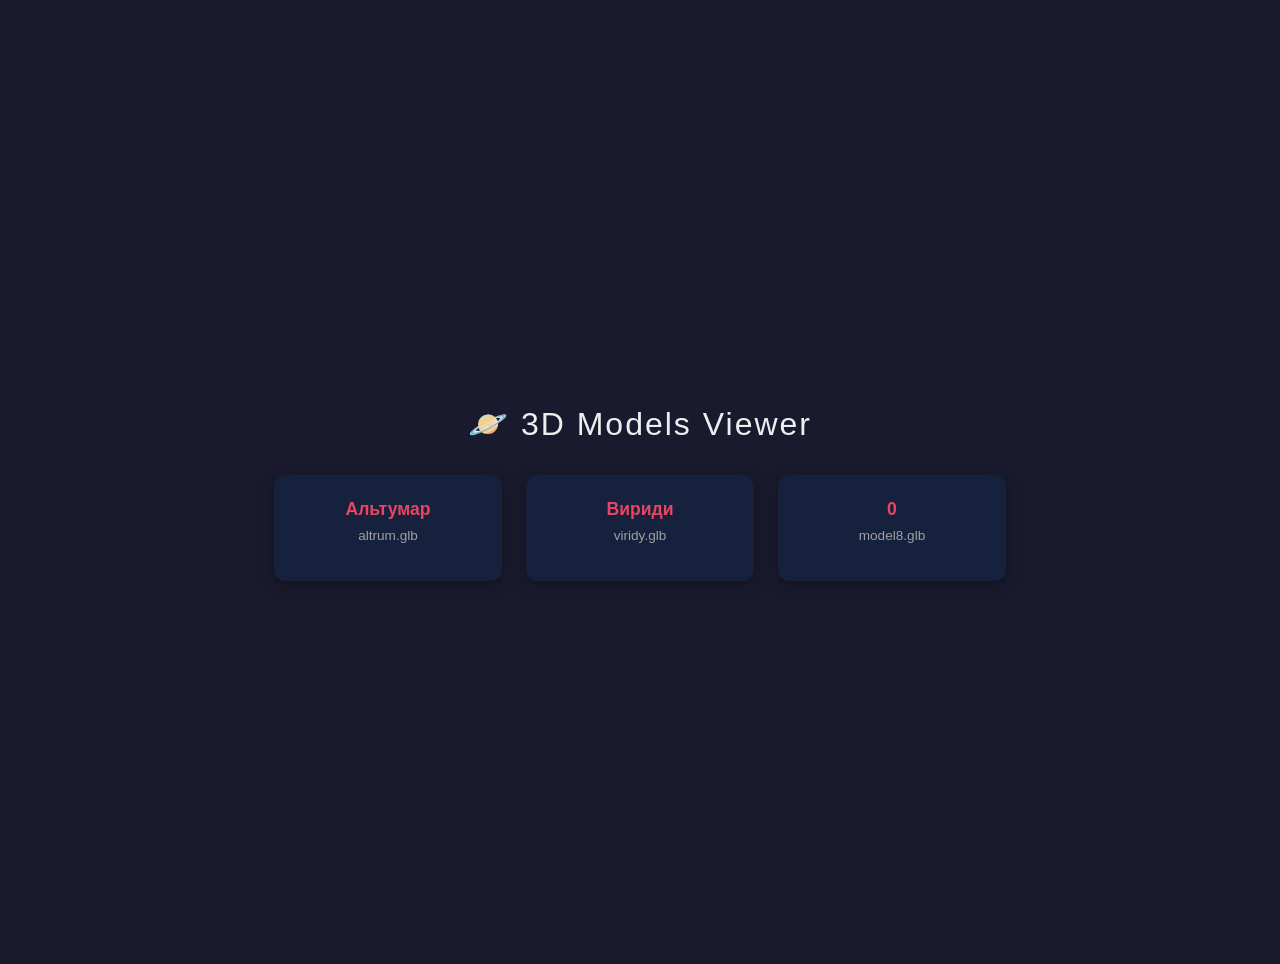
==== index.html @ 961fe3b9 "final" ====
<!DOCTYPE html>
<html lang="ru">

<head>
    <meta charset="UTF-8">
    <meta name="viewport" content="width=device-width, initial-scale=1.0">
    <title>Модели – Комета</title>
    <style>
        body {
            margin: 0;
            padding: 2rem;
            background: #1a1a2e;
            color: #eee;
            font-family: 'Segoe UI', sans-serif;
            display: flex;
            flex-direction: column;
            align-items: center;
            justify-content: center;
            min-height: 100vh;
        }

        h1 {
            margin-bottom: 2rem;
            font-weight: 300;
            letter-spacing: 2px;
        }

        .gallery {
            display: flex;
            flex-wrap: wrap;
            gap: 1.5rem;
            justify-content: center;
            max-width: 800px;
        }

        .card {
            background: #16213e;
            border-radius: 12px;
            padding: 1.5rem;
            text-align: center;
            width: 180px;
            box-shadow: 0 4px 15px rgba(0, 0, 0, 0.3);
            transition: transform 0.2s;
        }

        .card:hover {
            transform: translateY(-5px);
        }

        .card a {
            color: #e94560;
            text-decoration: none;
            font-weight: bold;
            font-size: 1.1rem;
        }

        .card a:hover {
            text-decoration: underline;
        }

        .card p {
            margin-top: 0.5rem;
            font-size: 0.85rem;
            color: #a0a0a0;
        }
    </style>
</head>

<body>
    <h1>🪐 3D Models Viewer</h1>
    <div class="gallery" id="modelList">
        <!-- Модели будут здесь -->
    </div>

    <script>
        function clearModels() {
            localStorage.removeItem('customModels');
            location.reload();
        }

        // Список моделей (можно расширять)
        const defaultModels = [
            { name: 'Альтумар', file: 'altrum.glb' },
            { name: 'Вириди ', file: 'viridy.glb' },
            { name: '0', file: 'model8.glb' }
        ];

        // Загружаем сохранённые модели из localStorage
        /*
        let savedModels = [];
        try {
            savedModels = JSON.parse(localStorage.getItem('customModels') || '[]');
        } catch (e) { }
        */
        const allModels = [...defaultModels];//, ...savedModels];

        function renderModels() {
            const container = document.getElementById('modelList');
            container.innerHTML = allModels.map(m => `
                <div class="card">
                    <a href="modelview.html?model=${encodeURIComponent(m.file)}">${m.name}</a>
                    <p>${m.file}</p>
                </div>
            `).join('');
        }

        function addModel() {
            const name = document.getElementById('newModelName').value.trim();
            //const file = document.getElementById('newModelFile').value.trim();
            if (name && file) {
                allModels.push({ name, file });
                //savedModels.push({ name, file });
                //localStorage.setItem('customModels', JSON.stringify(savedModels));
                renderModels();
                document.getElementById('newModelName').value = '';
                //document.getElementById('newModelFile').value = '';
            }
        }

        renderModels();
    </script>
</body>

</html>
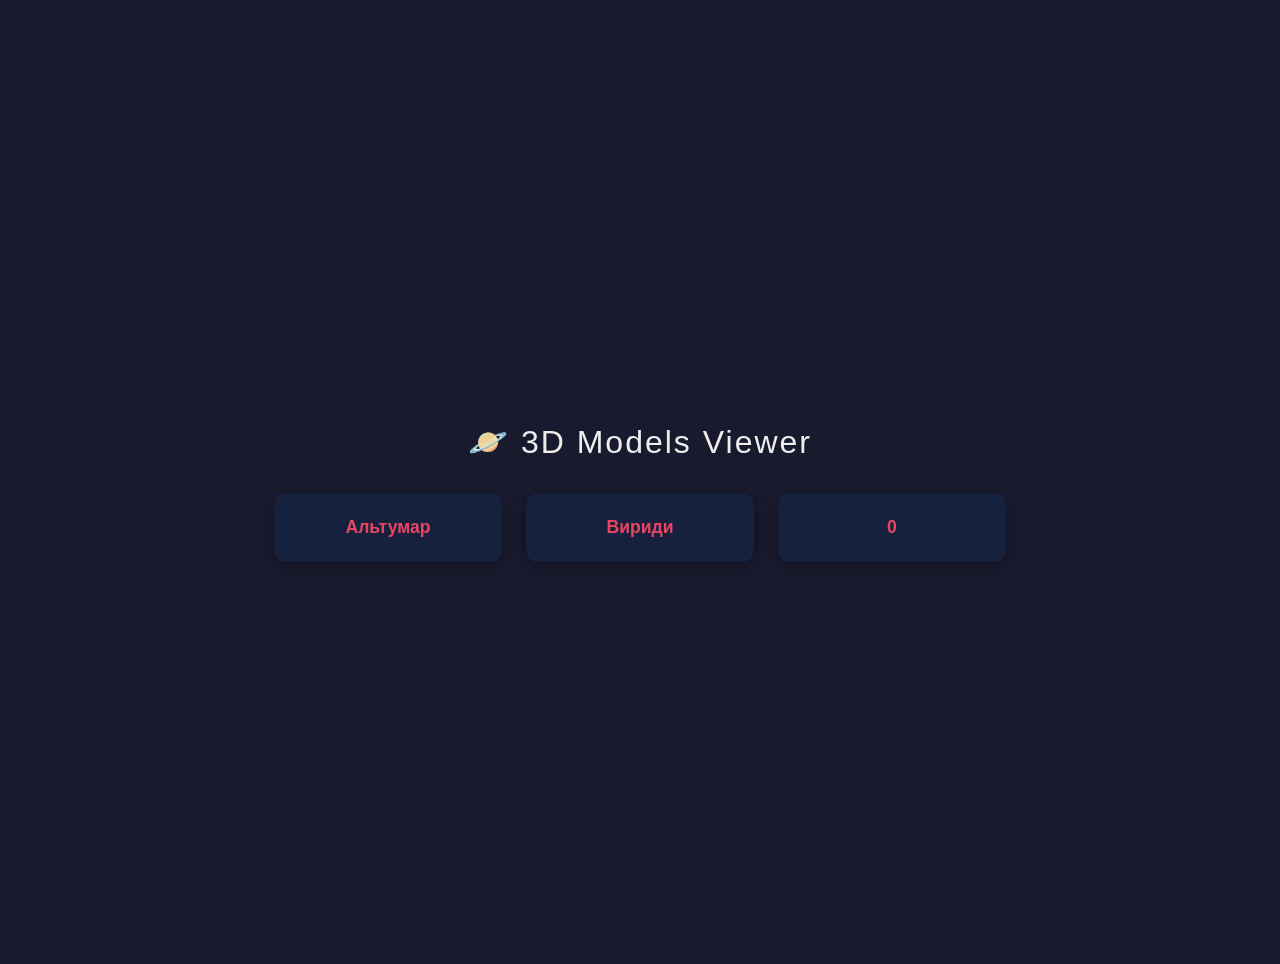
==== commit cc5cd132: "Update index.html" ====
--- a/index.html
+++ b/index.html
@@ -99,7 +99,6 @@
             container.innerHTML = allModels.map(m => `
                 <div class="card">
                     <a href="modelview.html?model=${encodeURIComponent(m.file)}">${m.name}</a>
-                    <p>${m.file}</p>
                 </div>
             `).join('');
         }
@@ -121,4 +120,4 @@
     </script>
 </body>
 
-</html>+</html>
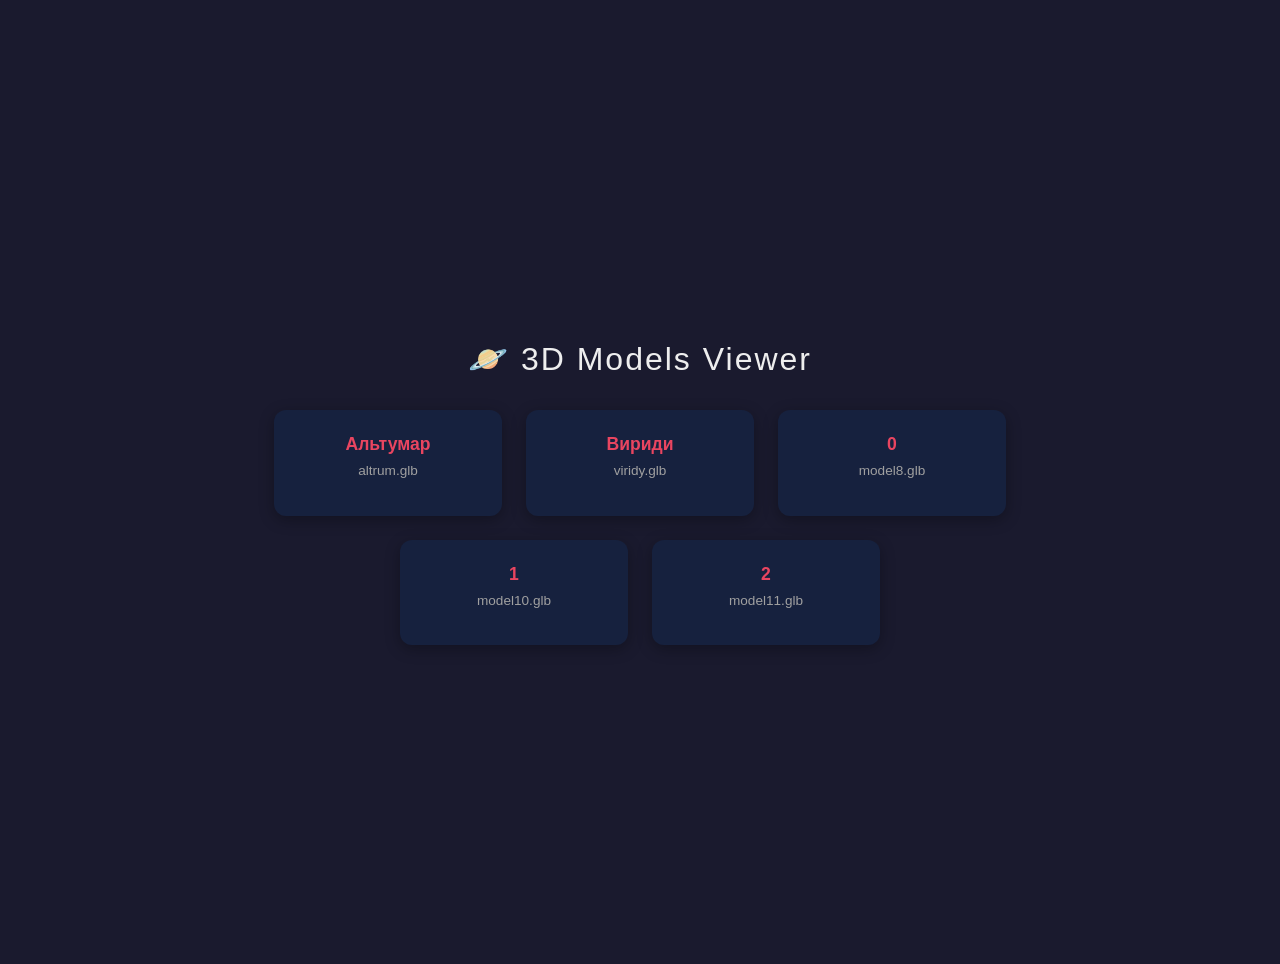
==== commit 9249a9a3: "new index" ====
--- a/index.html
+++ b/index.html
@@ -82,7 +82,9 @@
         const defaultModels = [
             { name: 'Альтумар', file: 'altrum.glb' },
             { name: 'Вириди ', file: 'viridy.glb' },
-            { name: '0', file: 'model8.glb' }
+            { name: '0', file: 'model8.glb' },
+            { name: '1', file: 'model10.glb' },
+            { name: '2', file: 'model11.glb' }
         ];
 
         // Загружаем сохранённые модели из localStorage
@@ -99,6 +101,7 @@
             container.innerHTML = allModels.map(m => `
                 <div class="card">
                     <a href="modelview.html?model=${encodeURIComponent(m.file)}">${m.name}</a>
+                    <p>${m.file}</p>
                 </div>
             `).join('');
         }
@@ -120,4 +123,4 @@
     </script>
 </body>
 
-</html>
+</html>
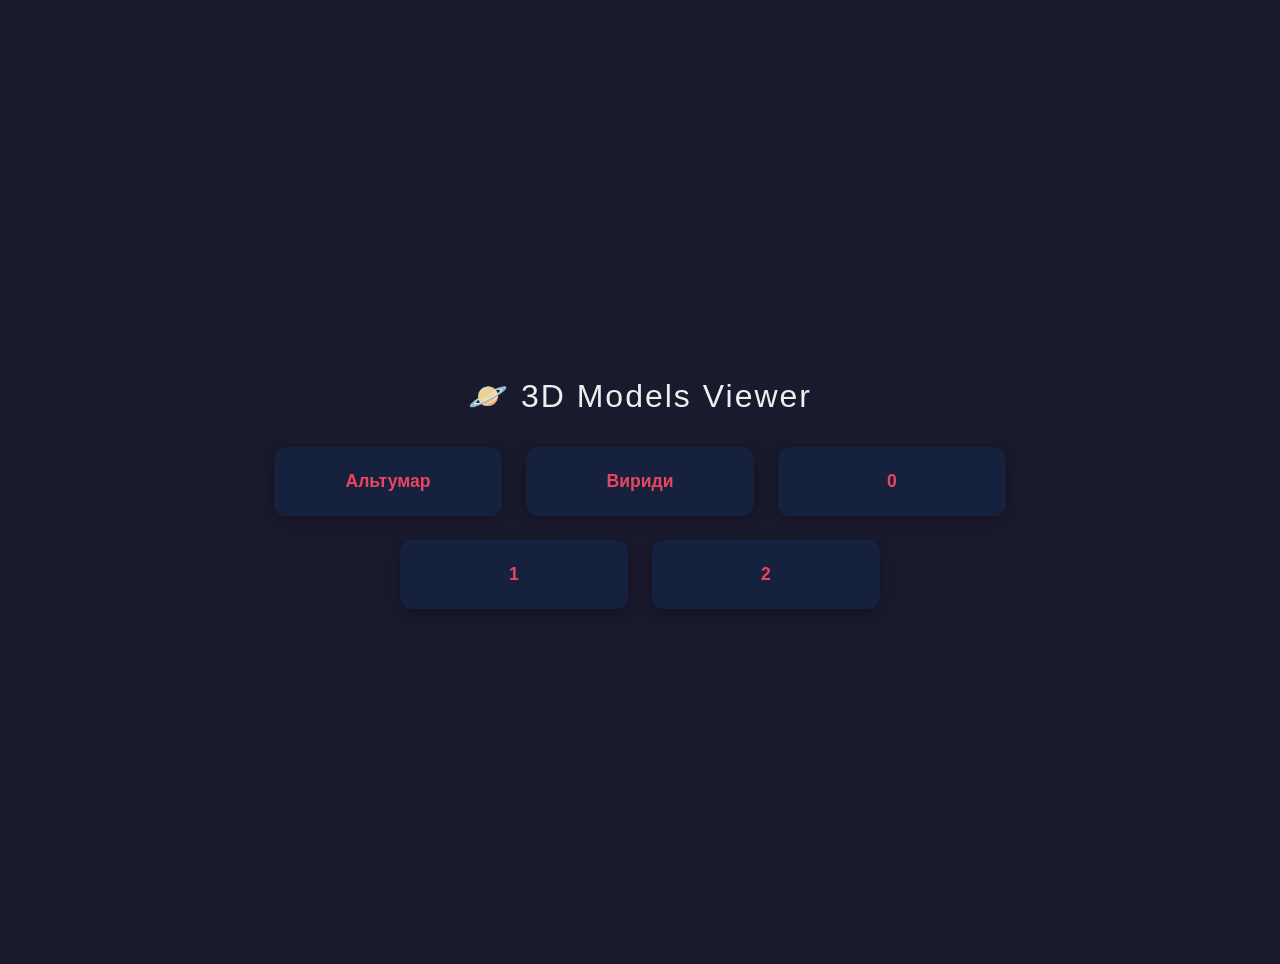
==== commit 31c2f87b: "Update index.html" ====
--- a/index.html
+++ b/index.html
@@ -101,7 +101,7 @@
             container.innerHTML = allModels.map(m => `
                 <div class="card">
                     <a href="modelview.html?model=${encodeURIComponent(m.file)}">${m.name}</a>
-                    <p>${m.file}</p>
+                    
                 </div>
             `).join('');
         }
@@ -123,4 +123,4 @@
     </script>
 </body>
 
-</html>+</html>
